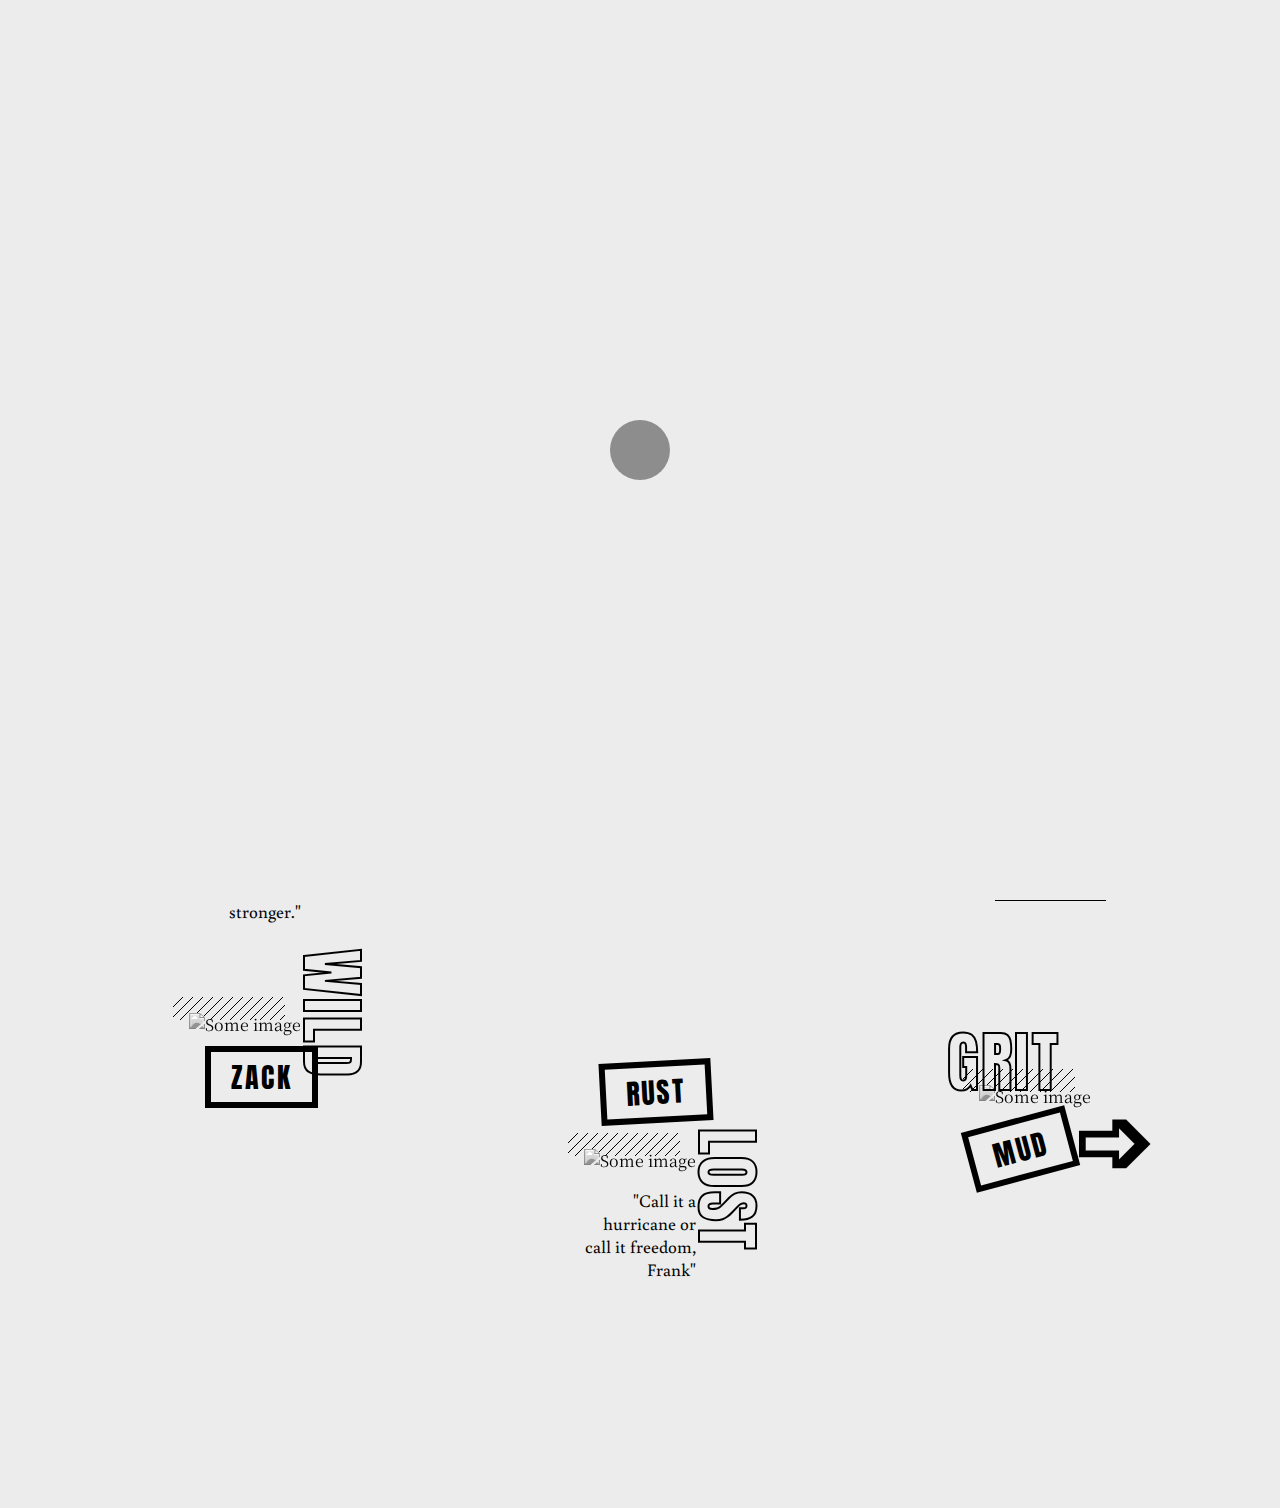
==== gallery/index.html @ ef03dd05 "Configured CSS grids and layout" ====
<!DOCTYPE html>
<html lang="en" class="no-js">
	<head>
		<meta charset="UTF-8" />
		<meta name="viewport" content="width=device-width, initial-scale=1">
		<title>黄油画廊</title>

		<link rel="dns-prefetch" href="//fonts.googleapis.com">
		<link rel="dns-prefetch" href="//cdn.jsdelivr.net">
		<!-- <link rel="stylesheet" type="text/css" href="https://cdn.jsdelivr.net/gh/45921/cdn-public@main/app/gallery/base.css" /> -->
		<link href="https://fonts.googleapis.com/css2?family=Noto+Serif+SC:wght@400;900&amp;display=swap" rel="stylesheet" media="all" onload="this.media=&quot;all&quot;">

		<link rel="stylesheet" type="text/css" href="main.dev.css" />

		<script>document.documentElement.className="js";var supportsCssVars=function(){var e,t=document.createElement("style");return t.innerHTML="root: { --tmp-var: bold; }",document.head.appendChild(t),e=!!(window.CSS&&window.CSS.supports&&window.CSS.supports("font-weight","var(--tmp-var)")),t.parentNode.removeChild(t),e};supportsCssVars()||alert("Please view this demo in a modern browser that supports CSS Variables.");</script>
	</head>

	<body class="loading">
		<main>
			
			<div class="content">
				<div class="grid">
					<a class="grid__item grid__item--noclick" href="#">
						<div class="box">
							<!-- <img class="box__img" src="https://7.dusays.com/2021/02/09/c0cc3a19bea97.png" alt="Kuro"/> -->
							<h4 class="box__text"><span class="box__text-inner box__text-inner--reverse" onclick="window.open('https://shiraha.cn/')" >Gallery</span></h4>
							<p class="box__content box__content--main">Shiraha Nanami, a galgame lover.</p>
							<h3 class="box__title box__title--straight box__title--bottom"><span class="box__title-inner" data-hover="ABOUT">ABOUT</span></h3>
						</div>
					</a>
					<a class="grid__item" href="#preview-1">
						<div class="box">
							<div class="box__shadow"></div>
							<img class="box__img" src="https://7.dusays.com/2021/02/09/c0cc3a19bea97.png" alt="Kuro"/>
							<h3 class="box__title"><span class="box__title-inner" data-hover="KURO">KURO</span></h3>
							<h4 class="box__text"><span class="box__text-inner">Night</span></h4>
							<div class="box__deco">&#10014;</div>
							<p class="box__content">"as the Night's, Reincarnation"</p>
						</div>
					</a>
					<a class="grid__item" href="#preview-2">
						<div class="box">
							<div class="box__shadow"></div>
							<img class="box__img" src="https://7.dusays.com/2021/01/12/3b56ef6c777f2.jpg" alt="Some image"/>
							<h3 class="box__title box__title--straight box__title--bottom"><span class="box__title-inner" data-hover="Gun">Gun</span></h3>
							<h4 class="box__text box__text--bottom"><span class="box__text-inner box__text-inner--rotated1">Rain</span></h4>
							<div class="box__deco box__deco--top">&#10115;</div>
						</div>
					</a>
					<a class="grid__item" href="#preview-3">
						<div class="box">
							<div class="box__shadow"></div>
							<img class="box__img" src="https://7.dusays.com/2021/01/12/092cef8cf9779.jpg" alt="Some image"/>
							<h3 class="box__title"><span class="box__title-inner" data-hover="West">West</span></h3>
							<h4 class="box__text box__text--topcloser"><span class="box__text-inner">Green</span></h4>
							<div class="box__deco">&#10032;</div>
						</div>
					</a>
					<a class="grid__item" href="#preview-4">
						<div class="box">
							<div class="box__shadow"></div>
							<img class="box__img" src="https://7.dusays.com/2021/01/12/4070ab6b46b37.jpg" alt="Some image"/>
							<h3 class="box__title"><span class="box__title-inner" data-hover="Catch">Catch</span></h3>
							<h4 class="box__text box__text--bottom box__text--right"><span class="box__text-inner box__text-inner--rotated3">Fire</span></h4>
						</div>
					</a>
					<a class="grid__item" href="#preview-5">
						<div class="box">
							<div class="box__shadow"></div>
							<img class="box__img" src="https://7.dusays.com/2021/02/09/c6c16ad74afa8.png" alt="Some image"/>
							<h3 class="box__title"><span class="box__title-inner" data-hover="Lim">Lim</span></h3>
							<h4 class="box__text box__text--bottomcloser"><span class="box__text-inner">Breed</span></h4>
						</div>
					</a>
					<a class="grid__item" href="#preview-6">
						<div class="box">
							<div class="box__shadow"></div>
							<img class="box__img" src="https://cdn.jsdelivr.net/gh/w4j1e/blog@master/img/v2-6ebd0807a65d199f2d7e5b31b674616e_r.jpg" alt="Some image"/>
							<h3 class="box__title"><span class="box__title-inner" data-hover="Hard">Hard</span></h3>
							<h4 class="box__text"><span class="box__text-inner">Fast</span></h4>
							<p class="box__content">"Love stronger, stranger! Love stronger."</p>
						</div>
					</a>
					<a class="grid__item" href="#preview-7">
						<div class="box">
							<div class="box__shadow"></div>
							<img class="box__img" src="https://7.dusays.com/2021/01/12/e4185250bb1c1.jpg" alt="Some image"/>
							<h3 class="box__title box__title--straight box__title--bottom"><span class="box__title-inner" data-hover="Red">Red</span></h3>
							<h4 class="box__text box__title--bottom"><span class="box__text-inner box__text-inner--rotated1">Life</span></h4>
						</div>
					</a>
					<a class="grid__item" href="#preview-8">
						<div class="box">
							<div class="box__shadow"></div>
							<img class="box__img" src="https://7.dusays.com/2021/01/12/8ae7af9ad9aff.jpg" alt="Some image"/>
							<h3 class="box__title"><span class="box__title-inner" data-hover="Jack">Jack</span></h3>
							<h4 class="box__text box__text--bottom"><span class="box__text-inner">Bust</span></h4>
							<div class="box__deco">&#10108;</div>
						</div>
					</a>
					<a class="grid__item" href="#preview-9">
						<div class="box">
							<div class="box__shadow"></div>
							<img class="box__img" src="https://7.dusays.com/2021/01/12/4c5ad0e072b6d.jpg" alt="Some image"/>
							<h3 class="box__title"><span class="box__title-inner" data-hover="Wild">Wild</span></h3>
							<h4 class="box__text box__text--bottom"><span class="box__text-inner">Zack</span></h4>
						</div>
					</a>
					<a class="grid__item" href="#preview-10">
						<div class="box">
							<div class="box__shadow"></div>
							<img class="box__img" src="https://cdn.jsdelivr.net/gh/w4j1e/blog@master//img/10.jpg" alt="Some image"/>
							<h3 class="box__title box__title--bottom"><span class="box__title-inner" data-hover="Lost">Lost</span></h3>
							<h4 class="box__text"><span class="box__text-inner box__text-inner--rotated2">Rust</span></h4>
							<p class="box__content">"Call it a hurricane or call it freedom, Frank"</p>
						</div>
					</a>
					<a class="grid__item" href="#preview-11">
						<div class="box">
							<div class="box__shadow"></div>
							<img class="box__img" src="https://7.dusays.com/2021/01/12/fea57da542114.jpg" alt="Some image"/>
							<h3 class="box__title box__title--straight box__title--left"><span class="box__title-inner" data-hover="Grit">Grit</span></h3>
							<h4 class="box__text box__text--bottom box__text--right"><span class="box__text-inner box__text-inner--rotated3">Mud</span></h4>
							<div class="box__deco box__deco--top">&#10153;</div>
						</div>
					</a>
				</div>
			</div>

			<div class="overlay">
				<div class="overlay__reveal"></div>
				<div class="overlay__item" id="preview-1">
					<div class="box">
						<div class="box__shadow"></div>
						<img class="box__img box__img--original" src="https://7.dusays.com/2021/02/09/c0cc3a19bea97.png" alt="Kuro"/>
						<h3 class="box__title"><span class="box__title-inner">KURO</span></h3>
						<h4 class="box__text"><span class="box__text-inner">Night</span></h4>
						<div class="box__deco">&#10014;</div>
					</div>
					<p class="overlay__content">It's time the tale were told of how you took a child and you made him old.</p>
				</div>
				<div class="overlay__item" id="preview-2">
					<div class="box">
						<div class="box__shadow"></div>
						<img class="box__img box__img--original" src="https://7.dusays.com/2021/01/12/3b56ef6c777f2.jpg" alt="Some image"/>
						<h3 class="box__title box__title--straight box__title--bottom"><span class="box__title-inner">Gun</span></h3>
						<h4 class="box__text box__text--bottom"><span class="box__text-inner box__text-inner--rotated1">Rain</span></h4>
						<div class="box__deco box__deco--top">&#10115;</div>
					</div>
					<p class="overlay__content">It's time the tale were told of how you took a child and you made him old.</p>
				</div>
				<div class="overlay__item" id="preview-3">
					<div class="box">
						<div class="box__shadow"></div>
						<img class="box__img box__img--original" src="https://7.dusays.com/2021/01/12/092cef8cf9779.jpg" alt="Some image"/>
						<h3 class="box__title"><span class="box__title-inner">West</span></h3>
						<h4 class="box__text box__text--topcloser"><span class="box__text-inner">Green</span></h4>
						<div class="box__deco">&#10032;</div>
					</div>
					<p class="overlay__content">It's time the tale were told of how you took a child and you made him old.</p>
				</div>
				<div class="overlay__item" id="preview-4">
					<div class="box">
						<div class="box__shadow"></div>
						<img class="box__img box__img--original" src="https://7.dusays.com/2021/01/12/4070ab6b46b37.jpg" alt="Some image"/>
						<h3 class="box__title"><span class="box__title-inner">Catch</span></h3>
						<h4 class="box__text box__text--bottom box__text--right"><span class="box__text-inner box__text-inner--rotated3">Fire</span></h4>
					</div>
					<p class="overlay__content">It's time the tale were told of how you took a child and you made him old.</p>
				</div>
				<div class="overlay__item" id="preview-5">
					<div class="box">
						<div class="box__shadow"></div>
						<img class="box__img box__img--original" src="https://7.dusays.com/2021/02/09/c6c16ad74afa8.png" alt="Some image"/>
						<h3 class="box__title"><span class="box__title-inner">Lim</span></h3>
						<h4 class="box__text box__text--bottomcloser"><span class="box__text-inner">Breed</span></h4>
					</div>
					<p class="overlay__content">It's time the tale were told of how you took a child and you made him old.</p>
				</div>
				<div class="overlay__item" id="preview-6">
					<div class="box">
						<div class="box__shadow"></div>
						<img class="box__img box__img--original" src="https://cdn.jsdelivr.net/gh/w4j1e/blog@master/img/v2-6ebd0807a65d199f2d7e5b31b674616e_r.jpg" alt="Some image"/>
						<h3 class="box__title"><span class="box__title-inner">Hard</span></h3>
						<h4 class="box__text"><span class="box__text-inner">Fast</span></h4>
					</div>
					<p class="overlay__content">It's time the tale were told of how you took a child and you made him old.</p>
				</div>
				<div class="overlay__item" id="preview-7">
					<div class="box">
						<div class="box__shadow"></div>
						<img class="box__img box__img--original" src="https://7.dusays.com/2021/01/12/e4185250bb1c1.jpg" alt="Some image"/>
						<h3 class="box__title box__title--straight box__title--bottom"><span class="box__title-inner">Red</span></h3>
						<h4 class="box__text box__title--bottom"><span class="box__text-inner box__text-inner--rotated1">Life</span></h4>
					</div>
					<p class="overlay__content">It's time the tale were told of how you took a child and you made him old.</p>
				</div>
				<div class="overlay__item" id="preview-8">
					<div class="box">
						<div class="box__shadow"></div>
						<img class="box__img box__img--original" src="https://7.dusays.com/2021/01/12/8ae7af9ad9aff.jpg" alt="Some image"/>
						<h3 class="box__title"><span class="box__title-inner">Jack</span></h3>
						<h4 class="box__text box__text--bottom"><span class="box__text-inner">Bust</span></h4>
						<div class="box__deco">&#10108;</div>
					</div>
					<p class="overlay__content">It's time the tale were told of how you took a child and you made him old.</p>
				</div>
				<div class="overlay__item" id="preview-9">
					<div class="box">
						<div class="box__shadow"></div>
						<img class="box__img box__img--original" src="https://7.dusays.com/2021/01/12/4c5ad0e072b6d.jpg" alt="Some image"/>
						<h3 class="box__title"><span class="box__title-inner">Wild</span></h3>
						<h4 class="box__text box__text--bottom"><span class="box__text-inner">Zack</span></h4>
					</div>
					<p class="overlay__content">It's time the tale were told of how you took a child and you made him old.</p>
				</div>
				<div class="overlay__item" id="preview-10">
					<div class="box">
						<div class="box__shadow"></div>
						<img class="box__img box__img--original" src="https://cdn.jsdelivr.net/gh/w4j1e/blog@master/img/10.jpg" alt="Some image"/>
						<h3 class="box__title box__title--bottom"><span class="box__title-inner">Lost</span></h3>
						<h4 class="box__text"><span class="box__text-inner box__text-inner--rotated2">Rust</span></h4>
					</div>
					<p class="overlay__content">It's time the tale were told of how you took a child and you made him old.</p>
				</div>
				<div class="overlay__item" id="preview-11">
					<div class="box">
						<div class="box__shadow"></div>
						<img class="box__img box__img--original" src="https://7.dusays.com/2021/01/12/fea57da542114.jpg" alt="Some image"/>
						<h3 class="box__title box__title--straight box__title--left"><span class="box__title-inner">Grit</span></h3>
						<h4 class="box__text box__text--bottom box__text--right"><span class="box__text-inner box__text-inner--rotated3">Mud</span></h4>
						<div class="box__deco box__deco--top">&#10153;</div>
					</div>
					<p class="overlay__content">It's time the tale were told of how you took a child and you made him old.</p>
				</div>
				<button class="overlay__close"><svg class="icon icon--cross"><use xlink:href="#icon-cross"></use></svg></button>
			</div>
		</main>
		<script src="https://cdn.jsdelivr.net/gh/45921/cdn-public@main/app/gallery/imagesloaded.pkgd.min.js"></script>
		<script src="https://cdn.jsdelivr.net/gh/45921/cdn-public@main/app/gallery/TweenMax.min.js"></script>
		<script src="https://cdn.jsdelivr.net/gh/45921/cdn-public@main/app/gallery/demo.js"></script>
			
	</body>
</html>
---- gallery/main.dev.css ----
@import url('https://fonts.googleapis.com/css?family=Anton|Buenard:400,700');
article,aside,details,figcaption,figure,footer,header,hgroup,main,nav,section,summary{display:block;}audio,canvas,video{display:inline-block;}audio:not([controls]){display:none;height:0;}[hidden]{display:none;}html{font-family:sans-serif;-ms-text-size-adjust:100%;-webkit-text-size-adjust:100%;}body{margin:0;}a:focus{outline:thin dotted;}a:active,a:hover{outline:0;}h1{font-size:2em;margin:0.67em 0;}abbr[title]{border-bottom:1px dotted;}b,strong{font-weight:bold;}dfn{font-style:italic;}hr{-moz-box-sizing:content-box;box-sizing:content-box;height:0;}mark{background:#ff0;color:#000;}code,kbd,pre,samp{font-family:monospace,serif;font-size:1em;}pre{white-space:pre-wrap;}q{quotes:"\201C" "\201D" "\2018" "\2019";}small{font-size:80%;}sub,sup{font-size:75%;line-height:0;position:relative;vertical-align:baseline;}sup{top:-0.5em;}sub{bottom:-0.25em;}img{border:0;}svg:not(:root){overflow:hidden;}figure{margin:0;}fieldset{border:1px solid #c0c0c0;margin:0 2px;padding:0.35em 0.625em 0.75em;}legend{border:0;padding:0;}button,input,select,textarea{font-family:inherit;font-size:100%;margin:0;}button,input{line-height:normal;}button,select{text-transform:none;}button,html input[type="button"],input[type="reset"],input[type="submit"]{-webkit-appearance:button;cursor:pointer;}button[disabled],html input[disabled]{cursor:default;}input[type="checkbox"],input[type="radio"]{box-sizing:border-box;padding:0;}input[type="search"]{-webkit-appearance:textfield;-moz-box-sizing:content-box;-webkit-box-sizing:content-box;box-sizing:content-box;}input[type="search"]::-webkit-search-cancel-button,input[type="search"]::-webkit-search-decoration{-webkit-appearance:none;}button::-moz-focus-inner,input::-moz-focus-inner{border:0;padding:0;}textarea{overflow:auto;vertical-align:top;}table{border-collapse:collapse;border-spacing:0;}
*,
*::after,
*::before {
	box-sizing: border-box;
}

body {
	--color-text: #000;
	--color-bg: #ececec;
	--color-link: #000;
	--color-link-hover: #000;
	--color-info: #000;
	font-family: 'Noto Serif SC', "Microsoft Yahei UI", 'Buenard', serif;
	min-height: 100vh;
	color: #57585c;
	color: var(--color-text);
	background-color: #fff;
	background-color: var(--color-bg);
	-webkit-font-smoothing: antialiased;
	-moz-osx-font-smoothing: grayscale;
}

.preview-open {
	overflow: hidden;
}

/* Page Loader */
.js .loading::before {
	content: '';
	position: fixed;
	z-index: 100000;
	top: 0;
	left: 0;
	width: 100%;
	height: 100%;
	background: var(--color-bg);
}

.js .loading::after {
	content: '';
	position: fixed;
	z-index: 100000;
	top: 50%;
	left: 50%;
	width: 60px;
	height: 60px;
	margin: -30px 0 0 -30px;
	pointer-events: none;
	border-radius: 50%;
	opacity: 0.4;
	background: var(--color-link);
	animation: loaderAnim 0.7s linear infinite alternate forwards;
}

@keyframes loaderAnim {
	to {
		opacity: 1;
		transform: scale3d(0.5,0.5,1);
	}
}

a {
	text-decoration: none;
	color: var(--color-link);
	outline: none;
}

a:hover,
a:focus {
	color: var(--color-link-hover);
	outline: none;
}

.hidden {
	position: absolute;
	overflow: hidden;
	width: 0;
	height: 0;
	pointer-events: none;
}

/* Icons */
.icon {
	display: block;
	width: 1.5em;
	height: 1.5em;
	margin: 0 auto;
	fill: currentColor;
}

main {
	position: relative;
}

.content {
	position: relative;
}

/* Header */
.codrops-header {
	position: relative;
	z-index: 100;
	display: flex;
	flex-direction: row;
	align-items: flex-start;
	align-items: center;
	padding: 2rem;
}

.codrops-header__title {
	font-size: 1em;
	font-weight: bold;
	margin: 0;
	padding: 0;
}

.info {
	margin: 0 0 0 1.25em;
	color: var(--color-info);
}

.github {
	display: block;
	margin: 0 0 0 auto;
}

/* Top Navigation Style */
.codrops-links {
	position: relative;
	display: flex;
	justify-content: center;
	margin: 0 1em 0 0;
	text-align: center;
	white-space: nowrap;
}

.codrops-icon {
	display: inline-block;
	margin: 0.15em;
	padding: 0.25em;
}

.grid {
	width: 100%;
	max-width: 1600px;
	margin: 0 auto;
	padding-bottom: 10rem;
}

.grid__item {
	display: flex;
	justify-content: center;
	margin: 0 0 10rem 0;
	cursor: pointer;
}

.box {
	position: relative;
	margin: 2rem;
}

.box__title {
	margin: 0;
	line-height: 1;
	position: absolute;
	z-index: 100;
}

.box__title-inner {
	display: block;
	position: relative;
	font-weight: normal;
	text-transform: uppercase;
	font-size: 4.15rem;
	letter-spacing: 0.15rem;
	line-height: 1.25;
	font-family: 'Anton', sans-serif;
}

.box__title-inner[data-hover] {
	-webkit-text-stroke: 2px #000;
	text-stroke: 2px #000;
	-webkit-text-fill-color: transparent;
	text-fill-color: transparent;
	color: transparent;
}

.box__title-inner::before {
	content: attr(data-hover);
	position: absolute;
	top: 0;
	left: 0;
	height: 0;
	overflow: hidden;
	white-space: nowrap;
	-webkit-text-stroke: 0;
	text-stroke: 0;
	-webkit-text-fill-color: #000;
	text-fill-color: #000;
	color: #000;
	transition: all 0.3s;
}

.grid__item:hover .box__title-inner::before {
	height: 100%;
	width: 100%;
}

.box__text {
	margin: 0;
	position: absolute;
	top: -6rem;
	font-weight: normal;
	text-transform: uppercase;
	letter-spacing: 0.15rem;
	font-size: 1.75rem;
	margin: 0.5rem 1rem;
	font-family: 'Anton', sans-serif;
}

.box__text-inner {
	position: relative;
	display: block;
	border: 6px solid var(--color-text);
	padding: 0.25rem 1.25rem;
}

.box__text-inner--reverse {
	background: var(--color-text);
	color: var(--color-bg);
}

.box__img {
	display: block;
	flex: none;
	margin: 0 auto;
	max-width: 100%;
	filter: grayscale(1);
	transition: filter 0.3s;
	pointer-events: none;
}

.grid__item:hover .box__img:not(.box__img--original) {
	filter: grayscale(0);
}

.box__shadow {
	position: absolute;
	width: 100%;
	height: 100%;
	top: -1rem;
	left: -1rem;
	background: url([data-uri]);
}

.box__deco {
	font-size: 6rem;
	line-height: 1;
	font-weight: bold;
	position: absolute;
	bottom: -4rem;
	right: -4rem;
	display: none;
}

.box__content {
	position: absolute;
	font-family: 'Buenard', serif;
	max-width: 240px;
	font-size: 1.1rem;
	text-align: right;
	display: none;
}

.box__content--main {
    position: relative;
    font-size: 1.4rem;
    max-width: 100%;
    display: block;
}

.box__content strong {
	white-space: nowrap;
}

.overlay {
	pointer-events: none;
	width: 100%;
	height: 100vh;
	position: fixed;
	top: 0;
	left: 0;
	z-index: 1000;
	overflow: hidden;
}

.overlay--open {
	pointer-events: auto;
}

.overlay__reveal {
	width: 100%;
	height: 100%;
	top: 0;
	left: 0;
	background: #000;
	position: absolute;
	z-index: 100;
	transform: translate3d(100%,0,0);
}

.overlay__item {
	width: 100%;
	height: 100vh;
	position: absolute;
	top: 0;
	left: 0;
	background: #ececec;
	opacity: 0;
	display: flex;
	flex-direction: column;
    align-items: center;
    padding: 5rem 5vw;
    justify-content: center;
}

.overlay__item .box {
	max-width: 600px;
	max-height: 100%;
	margin: 0;
}

.overlay__item .box__title {
	bottom: 0;
}

.box__img--original {
	max-height: calc(100vh - 10rem);
	filter: none;
}

.overlay__close {
	position: absolute;
	top: 0;
	right: 0;
	background: none;
	border: 0;
	margin: 1rem;
	padding: 1rem;
	opacity: 0;
}

.overlay__close:focus {
	outline: none;
}

.overlay__content {
	font-size: 1rem;
	line-height: 1.5;
	max-width: 25rem;
	margin: 1rem 0 0 10vw;
}

@media screen and (min-width: 55em) {
	.grid {
		display: grid;
		align-items: center;
		padding: 3rem 3rem 15rem 3rem;
		grid-row-gap: 2.5rem;
		grid-template-columns: repeat(2, 50%);
	}
	.grid__item {
		margin: 0;
	}
    .grid__item:nth-child(3n-1) {
		margin-top: 5rem;
	}
	.grid__item:nth-child(3n) {
		margin-top: -1rem;
	}
	.box {
		margin: 4rem;
	}
    .box__content {
        display: block;
    }
	.box__title {
		top: -4rem;
		right: -4.5rem;
		-webkit-writing-mode: vertical-rl;
		writing-mode: vertical-rl;
	}
	.box__title--straight {
		-webkit-writing-mode: horizontal-tb;
		writing-mode: horizontal-tb;
	}
	.box__title--straight .box__title-inner::before {
		width: 0;
		height: auto;
	}
	.box__title--bottom {
		bottom: -5rem;
		top: auto;
	}
	.box__title--left {
		left: -2rem;
		right: auto;
	}
	.box__text--topcloser {
		top: -5rem;
	}
	.box__text--bottom {
		bottom: -5rem;
		top: auto;
	}
	.box__text--bottomcloser {
		bottom: -5rem;
		top: auto;
	}
	.box__text--right {
		right: 0;
		left: auto;
	}
	.box__text-inner--rotated1 {
		transform: rotate(4deg);
	}
	.box__text-inner--rotated2 {
		transform: rotate(-3deg);
	}
	.box__text-inner--rotated3 {
		transform: rotate(-15deg);
	}
	.box__deco {
		display: block;
	}
	.box__deco--left {
		right: auto;
		left: -3rem;
	}
	.box__deco--top {
		top: 0;
		bottom: auto;
	}
	.overlay__item {
		flex-direction: row;
	}
	.overlay__content {
		font-size: 2.25rem;
		margin-top: 0;
	}
	.overlay__item .box__title--bottom {
		bottom: 0;
	}
}

@media screen and (min-width: 80em) {
	.grid {
		grid-template-columns: repeat(3, calc(100% / 3));
	}
	.grid__item:nth-child(4n-2) {
		margin-top: -6rem;
		margin-bottom: 6rem;
	}
	.grid__item:nth-child(4n) {
		margin-top: -3rem;
	}
	.box {
		margin: 6rem 4.5rem;
	}
}

@media screen and (max-width: 55em) {
	.content {
		flex-direction: column;
		height: auto;
		min-height: 0;
        padding-top: 10em;
	}
	.content--fixed {
		position: relative;
		z-index: 1000;
		display: block;
		padding: 0.85em;
	}
	.codrops-header {
		flex-direction: column;
		align-items: center;
		padding-bottom: 5rem;
	}
	.codrops-header__title {
		font-weight: bold;
		padding-bottom: 0.25em;
		text-align: center;
	}
	.info {
		margin: 0;
	}
	.github {
		display: block;
		margin: 1em auto;
	}
	.codrops-links {
		margin: 0;
	}
}
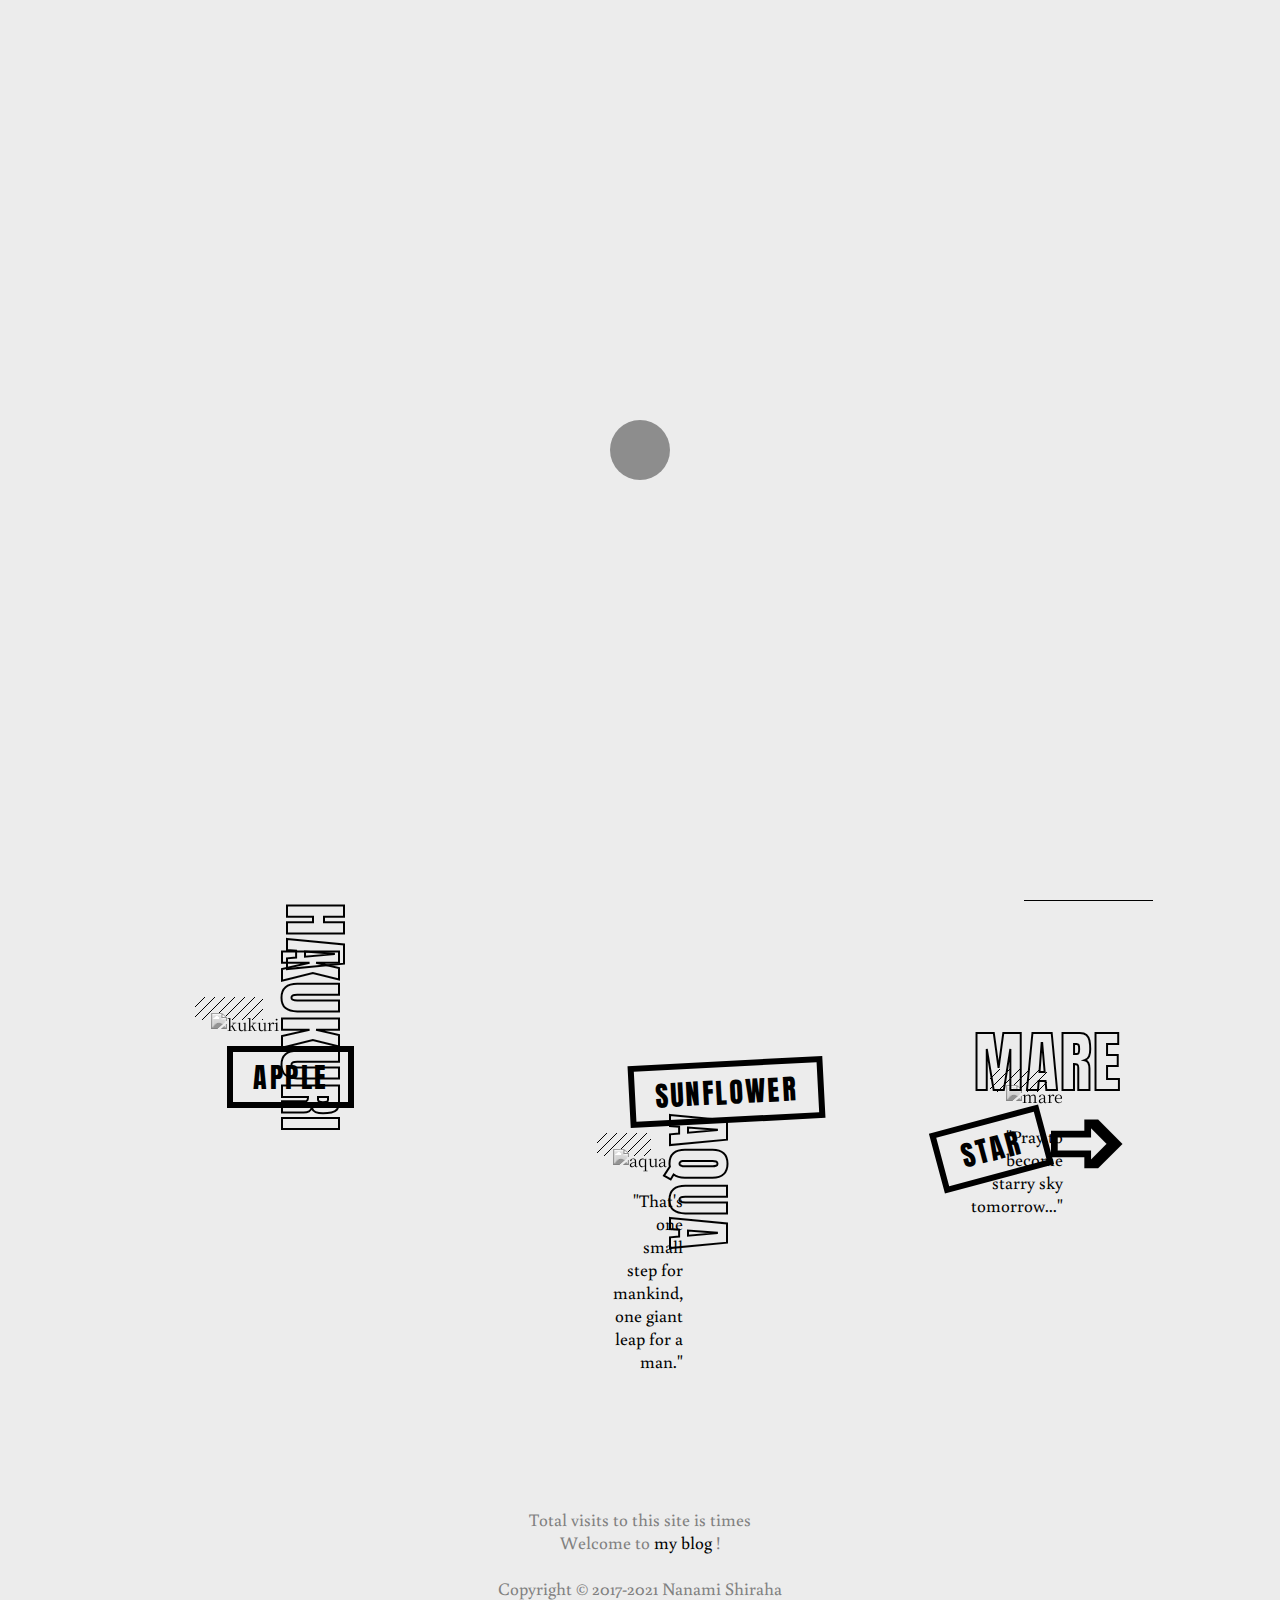
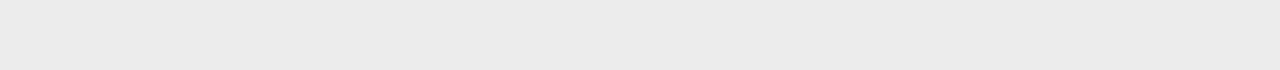
==== commit bc2cd5fa: "Complete first version of gallery" ====
--- a/gallery/index.html
+++ b/gallery/index.html
@@ -7,23 +7,38 @@
 
 		<link rel="dns-prefetch" href="//fonts.googleapis.com">
 		<link rel="dns-prefetch" href="//cdn.jsdelivr.net">
-		<!-- <link rel="stylesheet" type="text/css" href="https://cdn.jsdelivr.net/gh/45921/cdn-public@main/app/gallery/base.css" /> -->
 		<link href="https://fonts.googleapis.com/css2?family=Noto+Serif+SC:wght@400;900&amp;display=swap" rel="stylesheet" media="all" onload="this.media=&quot;all&quot;">
 
 		<link rel="stylesheet" type="text/css" href="main.dev.css" />
+		<!-- <link rel="stylesheet" type="text/css" href="https://cdn.jsdelivr.net/gh/45921/cdn-public@main/app/gallery/base.min.css" /> -->
 
 		<script>document.documentElement.className="js";var supportsCssVars=function(){var e,t=document.createElement("style");return t.innerHTML="root: { --tmp-var: bold; }",document.head.appendChild(t),e=!!(window.CSS&&window.CSS.supports&&window.CSS.supports("font-weight","var(--tmp-var)")),t.parentNode.removeChild(t),e};supportsCssVars()||alert("Please view this demo in a modern browser that supports CSS Variables.");</script>
 	</head>
 
 	<body class="loading">
+
+		<svg class="hidden">
+			<symbol id="icon-arrow" viewBox="0 0 24 24">
+				<title>arrow</title>
+				<polygon points="6.3,12.8 20.9,12.8 20.9,11.2 6.3,11.2 10.2,7.2 9,6 3.1,12 9,18 10.2,16.8 "/>
+			</symbol>
+			<symbol id="icon-drop" viewBox="0 0 24 24">
+				<title>drop</title>
+				<path d="M12,21c-3.6,0-6.6-3-6.6-6.6C5.4,11,10.8,4,11.4,3.2C11.6,3.1,11.8,3,12,3s0.4,0.1,0.6,0.3c0.6,0.8,6.1,7.8,6.1,11.2C18.6,18.1,15.6,21,12,21zM12,4.8c-1.8,2.4-5.2,7.4-5.2,9.6c0,2.9,2.3,5.2,5.2,5.2s5.2-2.3,5.2-5.2C17.2,12.2,13.8,7.3,12,4.8z"/><path d="M12,18.2c-0.4,0-0.7-0.3-0.7-0.7s0.3-0.7,0.7-0.7c1.3,0,2.4-1.1,2.4-2.4c0-0.4,0.3-0.7,0.7-0.7c0.4,0,0.7,0.3,0.7,0.7C15.8,16.5,14.1,18.2,12,18.2z"/>
+			</symbol>
+			<symbol id="icon-cross" viewBox="0 0 24 23">
+				<title>cross</title>
+				<path d="M23.865 3.677c.197-.383.164-.818-.008-1.18.048-.41-.06-.827-.448-1.147L22.323.457c-.636-.524-1.632-.689-2.25 0a155.348 155.348 0 0 1-8.797 9.001C9.011 7.342 6.72 5.255 4.443 3.165c-.8-.734-1.956-.503-2.458.37C1.253 3.9.659 4.374.168 5.182c-.233.386-.215.872 0 1.258 1.47 2.635 4.31 4.951 6.646 7.083-.313.28-.623.562-.942.836-3.146 2.702-5.268 4.416-1.331 7.187.053.037.107.029.161.05.076.036.148.06.232.074.026 0 .05.005.075.003.082.007.16.027.243.011 2.117-.415 4.085-2.074 5.872-3.9 1.74 1.715 3.592 3.353 5.63 4.325.485.232 1.063.097 1.436-.227.626.047 1.197-.342 1.484-.901.042-.026.07-.041.116-.07.91-.569.993-1.701.32-2.482-1.522-1.762-3.138-3.438-4.787-5.084 2.968-2.9 6.674-6.027 8.542-9.667z"/>
+			</symbol>
+		</svg>
+
 		<main>
 			
 			<div class="content">
 				<div class="grid">
 					<a class="grid__item grid__item--noclick" href="#">
 						<div class="box">
-							<!-- <img class="box__img" src="https://7.dusays.com/2021/02/09/c0cc3a19bea97.png" alt="Kuro"/> -->
-							<h4 class="box__text"><span class="box__text-inner box__text-inner--reverse" onclick="window.open('https://shiraha.cn/')" >Gallery</span></h4>
+							<h4 class="box__text"><span class="box__text-inner box__text-inner--rotated2 box__text-inner--reverse" onclick="window.open('https://shiraha.cn/')" >Gallery</span></h4>
 							<p class="box__content box__content--main">Shiraha Nanami, a galgame lover.</p>
 							<h3 class="box__title box__title--straight box__title--bottom"><span class="box__title-inner" data-hover="ABOUT">ABOUT</span></h3>
 						</div>
@@ -31,7 +46,7 @@
 					<a class="grid__item" href="#preview-1">
 						<div class="box">
 							<div class="box__shadow"></div>
-							<img class="box__img" src="https://7.dusays.com/2021/02/09/c0cc3a19bea97.png" alt="Kuro"/>
+							<img class="box__img" src="https://7.dusays.com/2021/02/10/98cafc83d73be.png" alt="Kuro"/>
 							<h3 class="box__title"><span class="box__title-inner" data-hover="KURO">KURO</span></h3>
 							<h4 class="box__text"><span class="box__text-inner">Night</span></h4>
 							<div class="box__deco">&#10014;</div>
@@ -41,87 +56,95 @@
 					<a class="grid__item" href="#preview-2">
 						<div class="box">
 							<div class="box__shadow"></div>
-							<img class="box__img" src="https://7.dusays.com/2021/01/12/3b56ef6c777f2.jpg" alt="Some image"/>
-							<h3 class="box__title box__title--straight box__title--bottom"><span class="box__title-inner" data-hover="Gun">Gun</span></h3>
-							<h4 class="box__text box__text--bottom"><span class="box__text-inner box__text-inner--rotated1">Rain</span></h4>
+							<img class="box__img" src="https://i.loli.net/2021/02/10/puwq6xlIBO4PNEd.png" alt="yayaya"/>
+							<h3 class="box__title box__title--straight box__title--bottom"><span class="box__title-inner" data-hover="ANZU">ANZU</span></h3>
+							<h4 class="box__text box__text--bottom"><span class="box__text-inner box__text-inner--rotated1">Clover</span></h4>
 							<div class="box__deco box__deco--top">&#10115;</div>
+							<p class="box__content box__content--top--high">"Looking for a clover day's"</p>
 						</div>
 					</a>
 					<a class="grid__item" href="#preview-3">
 						<div class="box">
 							<div class="box__shadow"></div>
-							<img class="box__img" src="https://7.dusays.com/2021/01/12/092cef8cf9779.jpg" alt="Some image"/>
-							<h3 class="box__title"><span class="box__title-inner" data-hover="West">West</span></h3>
-							<h4 class="box__text box__text--topcloser"><span class="box__text-inner">Green</span></h4>
+							<img class="box__img" src="https://7.dusays.com/2021/02/10/288afe01b8163.png" alt="yuuki"/>
+							<h3 class="box__title"><span class="box__title-inner" data-hover="YUUKI">YUUKI</span></h3>
+							<h4 class="box__text box__text--topcloser"><span class="box__text-inner">White</span></h4>
 							<div class="box__deco">&#10032;</div>
+							<p class="box__content">"I believe we can see someday again white eternity..."</p>
 						</div>
 					</a>
 					<a class="grid__item" href="#preview-4">
 						<div class="box">
 							<div class="box__shadow"></div>
-							<img class="box__img" src="https://7.dusays.com/2021/01/12/4070ab6b46b37.jpg" alt="Some image"/>
-							<h3 class="box__title"><span class="box__title-inner" data-hover="Catch">Catch</span></h3>
-							<h4 class="box__text box__text--bottom box__text--right"><span class="box__text-inner box__text-inner--rotated3">Fire</span></h4>
+							<img class="box__img" src="https://7.dusays.com/2021/02/10/5c4fdc730c7e9.png" alt="sena"/>
+							<h3 class="box__title"><span class="box__title-inner" data-hover="SENA">SENA</span></h3>
+							<h4 class="box__text box__text--bottom box__text--right"><span class="box__text-inner box__text-inner--rotated3">Letter</span></h4>
+							<p class="box__content box__content--top">"Our first promise and your words I wanted to express that day"</p>
 						</div>
 					</a>
 					<a class="grid__item" href="#preview-5">
 						<div class="box">
 							<div class="box__shadow"></div>
-							<img class="box__img" src="https://7.dusays.com/2021/02/09/c6c16ad74afa8.png" alt="Some image"/>
-							<h3 class="box__title"><span class="box__title-inner" data-hover="Lim">Lim</span></h3>
-							<h4 class="box__text box__text--bottomcloser"><span class="box__text-inner">Breed</span></h4>
+							<img class="box__img" src="https://7.dusays.com/2021/02/10/8bcbf0358e3e8.png" alt="romi"/>
+							<h3 class="box__title"><span class="box__title-inner" data-hover="ROMI">ROMI</span></h3>
+							<h4 class="box__text box__text--bottomcloser"><span class="box__text-inner">Emotion</span></h4>
+							<p class="box__content box__content--top">"The only source of knowledge is experience."</p>
 						</div>
 					</a>
 					<a class="grid__item" href="#preview-6">
 						<div class="box">
 							<div class="box__shadow"></div>
-							<img class="box__img" src="https://cdn.jsdelivr.net/gh/w4j1e/blog@master/img/v2-6ebd0807a65d199f2d7e5b31b674616e_r.jpg" alt="Some image"/>
-							<h3 class="box__title"><span class="box__title-inner" data-hover="Hard">Hard</span></h3>
-							<h4 class="box__text"><span class="box__text-inner">Fast</span></h4>
-							<p class="box__content">"Love stronger, stranger! Love stronger."</p>
+							<img class="box__img" src="https://7.dusays.com/2021/02/10/1549657d4e7bb.png" alt="shiroha"/>
+							<h3 class="box__title"><span class="box__title-inner" data-hover="SHIROHA">SHIROHA</span></h3>
+							<h4 class="box__text"><span class="box__text-inner box__text-inner--rotated1">Butterfly</span></h4>
+							<p class="box__content">"Refection Blue"</p>
 						</div>
 					</a>
 					<a class="grid__item" href="#preview-7">
 						<div class="box">
 							<div class="box__shadow"></div>
-							<img class="box__img" src="https://7.dusays.com/2021/01/12/e4185250bb1c1.jpg" alt="Some image"/>
-							<h3 class="box__title box__title--straight box__title--bottom"><span class="box__title-inner" data-hover="Red">Red</span></h3>
-							<h4 class="box__text box__title--bottom"><span class="box__text-inner box__text-inner--rotated1">Life</span></h4>
+							<img class="box__img" src="https://7.dusays.com/2021/02/10/ed7e1d7fb63ea.png" alt="sakura"/>
+							<h3 class="box__title box__title--straight box__title--bottom"><span class="box__title-inner" data-hover="SAKURA">SAKURA</span></h3>
+							<h4 class="box__text box__title--bottom"><span class="box__text-inner box__text-inner--rotated1">Cherry</span></h4>
+							<p class="box__content box__content--top">"O wende, wende Deinen Lauf Im Thale blüht der Frühling auf!"</p>
 						</div>
 					</a>
 					<a class="grid__item" href="#preview-8">
 						<div class="box">
 							<div class="box__shadow"></div>
-							<img class="box__img" src="https://7.dusays.com/2021/01/12/8ae7af9ad9aff.jpg" alt="Some image"/>
-							<h3 class="box__title"><span class="box__title-inner" data-hover="Jack">Jack</span></h3>
-							<h4 class="box__text box__text--bottom"><span class="box__text-inner">Bust</span></h4>
+							<img class="box__img" src="https://7.dusays.com/2021/02/10/5c5e2f08704dc.png" alt="hiiro"/>
+							<h3 class="box__title"><span class="box__title-inner" data-hover="HIIRO">HIIRO</span></h3>
+							<h4 class="box__text box__text--bottom"><span class="box__text-inner">Color</span></h4>
+							<p class="box__content box__content--top">"Our times made of dreams and colors"</p>
 							<div class="box__deco">&#10108;</div>
 						</div>
 					</a>
 					<a class="grid__item" href="#preview-9">
 						<div class="box">
 							<div class="box__shadow"></div>
-							<img class="box__img" src="https://7.dusays.com/2021/01/12/4c5ad0e072b6d.jpg" alt="Some image"/>
-							<h3 class="box__title"><span class="box__title-inner" data-hover="Wild">Wild</span></h3>
-							<h4 class="box__text box__text--bottom"><span class="box__text-inner">Zack</span></h4>
+							<img class="box__img" src="https://i.loli.net/2021/02/10/bYwuLmsrFc3ik5H.png" alt="kukuri"/>
+							<h3 class="box__title"><span class="box__title-inner" data-hover="KUKURI">KUKURI</span></h3>
+							<h4 class="box__text box__text--bottom"><span class="box__text-inner">Apple</span></h4>
+							<p class="box__content box__content--top">"The end of the story promises happy ending"</p>
 						</div>
 					</a>
 					<a class="grid__item" href="#preview-10">
 						<div class="box">
 							<div class="box__shadow"></div>
-							<img class="box__img" src="https://cdn.jsdelivr.net/gh/w4j1e/blog@master//img/10.jpg" alt="Some image"/>
-							<h3 class="box__title box__title--bottom"><span class="box__title-inner" data-hover="Lost">Lost</span></h3>
-							<h4 class="box__text"><span class="box__text-inner box__text-inner--rotated2">Rust</span></h4>
-							<p class="box__content">"Call it a hurricane or call it freedom, Frank"</p>
+							<img class="box__img" src="https://7.dusays.com/2021/02/10/610f3c8d1c630.png" alt="aqua"/>
+							<h3 class="box__title box__title--bottom"><span class="box__title-inner" data-hover="AQUA">AQUA</span></h3>
+							<h4 class="box__text"><span class="box__text-inner box__text-inner--rotated2">Sunflower</span></h4>
+							<p class="box__content">"That's one small step for mankind, one giant leap for a man."</p>
 						</div>
 					</a>
 					<a class="grid__item" href="#preview-11">
 						<div class="box">
 							<div class="box__shadow"></div>
-							<img class="box__img" src="https://7.dusays.com/2021/01/12/fea57da542114.jpg" alt="Some image"/>
-							<h3 class="box__title box__title--straight box__title--left"><span class="box__title-inner" data-hover="Grit">Grit</span></h3>
-							<h4 class="box__text box__text--bottom box__text--right"><span class="box__text-inner box__text-inner--rotated3">Mud</span></h4>
+							<img class="box__img" src="https://7.dusays.com/2021/02/10/717e3e43adbe0.png" alt="mare"/>
+							<h3 class="box__title box__title--straight box__title--left"><span class="box__title-inner" data-hover="MARE">MARE</span></h3>
+							<h4 class="box__text box__text--bottom box__text--right"><span class="box__text-inner box__text-inner--rotated3">STAR</span></h4>
 							<div class="box__deco box__deco--top">&#10153;</div>
+							<p class="box__content" style="left: -2em">"Pray to become starry sky tomorrow..."</p>
 						</div>
 					</a>
 				</div>
@@ -132,113 +155,132 @@
 				<div class="overlay__item" id="preview-1">
 					<div class="box">
 						<div class="box__shadow"></div>
-						<img class="box__img box__img--original" src="https://7.dusays.com/2021/02/09/c0cc3a19bea97.png" alt="Kuro"/>
+						<img class="box__img box__img--original" src="https://7.dusays.com/2021/02/10/98cafc83d73be.png" alt="Kuro"/>
 						<h3 class="box__title"><span class="box__title-inner">KURO</span></h3>
 						<h4 class="box__text"><span class="box__text-inner">Night</span></h4>
 						<div class="box__deco">&#10014;</div>
 					</div>
-					<p class="overlay__content">It's time the tale were told of how you took a child and you made him old.</p>
+					<p class="overlay__content">それは、幾千の夜を舞う，さくらと少女たちの物語——</p>
 				</div>
 				<div class="overlay__item" id="preview-2">
 					<div class="box">
 						<div class="box__shadow"></div>
-						<img class="box__img box__img--original" src="https://7.dusays.com/2021/01/12/3b56ef6c777f2.jpg" alt="Some image"/>
-						<h3 class="box__title box__title--straight box__title--bottom"><span class="box__title-inner">Gun</span></h3>
-						<h4 class="box__text box__text--bottom"><span class="box__text-inner box__text-inner--rotated1">Rain</span></h4>
+						<img class="box__img box__img--original" src="https://i.loli.net/2021/02/10/puwq6xlIBO4PNEd.png" alt="yayaya"/>
+						<h3 class="box__title box__title--straight box__title--bottom"><span class="box__title-inner">ANZU</span></h3>
+						<h4 class="box__text box__text--bottom"><span class="box__text-inner box__text-inner--rotated1">Clover</span></h4>
 						<div class="box__deco box__deco--top">&#10115;</div>
 					</div>
-					<p class="overlay__content">It's time the tale were told of how you took a child and you made him old.</p>
+					<p class="overlay__content">それは、忍ぶ想い<br/>それは、永遠の誓い<br/>それは、心からの願い<br/>それは、抱き続けた後悔<br/>そして、幼い日の約束――</p>
 				</div>
 				<div class="overlay__item" id="preview-3">
 					<div class="box">
 						<div class="box__shadow"></div>
-						<img class="box__img box__img--original" src="https://7.dusays.com/2021/01/12/092cef8cf9779.jpg" alt="Some image"/>
-						<h3 class="box__title"><span class="box__title-inner">West</span></h3>
-						<h4 class="box__text box__text--topcloser"><span class="box__text-inner">Green</span></h4>
+						<img class="box__img box__img--original" src="https://7.dusays.com/2021/02/10/288afe01b8163.png" alt="yuuki"/>
+						<h3 class="box__title"><span class="box__title-inner">YUUKI</span></h3>
+						<h4 class="box__text box__text--topcloser"><span class="box__text-inner">White</span></h4>
 						<div class="box__deco">&#10032;</div>
 					</div>
-					<p class="overlay__content">It's time the tale were told of how you took a child and you made him old.</p>
+					<p class="overlay__content">今日もまだ、春の訪れを予感しながら、冬の想い出を見上げている。</p>
 				</div>
 				<div class="overlay__item" id="preview-4">
 					<div class="box">
 						<div class="box__shadow"></div>
-						<img class="box__img box__img--original" src="https://7.dusays.com/2021/01/12/4070ab6b46b37.jpg" alt="Some image"/>
-						<h3 class="box__title"><span class="box__title-inner">Catch</span></h3>
-						<h4 class="box__text box__text--bottom box__text--right"><span class="box__text-inner box__text-inner--rotated3">Fire</span></h4>
-					</div>
-					<p class="overlay__content">It's time the tale were told of how you took a child and you made him old.</p>
+						<img class="box__img box__img--original" src="https://7.dusays.com/2021/02/10/5c4fdc730c7e9.png" alt="sena"/>
+						<h3 class="box__title"><span class="box__title-inner">SENA</span></h3>
+						<h4 class="box__text box__text--bottom box__text--right"><span class="box__text-inner box__text-inner--rotated3">Letter</span></h4>
+					</div>
+					<p class="overlay__content">私が戻ってきたのはね。もう一度、星の音を聞きためだよ</p>
 				</div>
 				<div class="overlay__item" id="preview-5">
 					<div class="box">
 						<div class="box__shadow"></div>
-						<img class="box__img box__img--original" src="https://7.dusays.com/2021/02/09/c6c16ad74afa8.png" alt="Some image"/>
-						<h3 class="box__title"><span class="box__title-inner">Lim</span></h3>
-						<h4 class="box__text box__text--bottomcloser"><span class="box__text-inner">Breed</span></h4>
-					</div>
-					<p class="overlay__content">It's time the tale were told of how you took a child and you made him old.</p>
+						<img class="box__img box__img--original" src="https://7.dusays.com/2021/02/10/8bcbf0358e3e8.png" alt="romi"/>
+						<h3 class="box__title"><span class="box__title-inner">ROMI</span></h3>
+						<h4 class="box__text box__text--bottomcloser"><span class="box__text-inner">Emotion</span></h4>
+					</div>
+					<p class="overlay__content">恋はとこからきて、どこに行くだろう——</p>
 				</div>
 				<div class="overlay__item" id="preview-6">
 					<div class="box">
 						<div class="box__shadow"></div>
-						<img class="box__img box__img--original" src="https://cdn.jsdelivr.net/gh/w4j1e/blog@master/img/v2-6ebd0807a65d199f2d7e5b31b674616e_r.jpg" alt="Some image"/>
-						<h3 class="box__title"><span class="box__title-inner">Hard</span></h3>
-						<h4 class="box__text"><span class="box__text-inner">Fast</span></h4>
-					</div>
-					<p class="overlay__content">It's time the tale were told of how you took a child and you made him old.</p>
+						<img class="box__img box__img--original" src="https://7.dusays.com/2021/02/10/1549657d4e7bb.png" alt="shiroha"/>
+						<h3 class="box__title"><span class="box__title-inner">SHIROHA</span></h3>
+						<h4 class="box__text"><span class="box__text-inner">Butterfly</span></h4>
+					</div>
+					<p class="overlay__content">眩しさだけは、忘れなかった。<br />どんな時も——夏の青さを、覚えていた。</p>
 				</div>
 				<div class="overlay__item" id="preview-7">
 					<div class="box">
 						<div class="box__shadow"></div>
-						<img class="box__img box__img--original" src="https://7.dusays.com/2021/01/12/e4185250bb1c1.jpg" alt="Some image"/>
-						<h3 class="box__title box__title--straight box__title--bottom"><span class="box__title-inner">Red</span></h3>
-						<h4 class="box__text box__title--bottom"><span class="box__text-inner box__text-inner--rotated1">Life</span></h4>
-					</div>
-					<p class="overlay__content">It's time the tale were told of how you took a child and you made him old.</p>
+						<img class="box__img box__img--original" src="https://7.dusays.com/2021/02/10/ed7e1d7fb63ea.png" alt="sakura"/>
+						<h3 class="box__title box__title--straight box__title--bottom"><span class="box__title-inner">SAKURA</span></h3>
+						<h4 class="box__text box__title--bottom"><span class="box__text-inner box__text-inner--rotated1">Cherry</span></h4>
+					</div>
+					<p class="overlay__content">ああ、世界はこんなにも美しい——そんな幸せな景色</p>
 				</div>
 				<div class="overlay__item" id="preview-8">
 					<div class="box">
 						<div class="box__shadow"></div>
-						<img class="box__img box__img--original" src="https://7.dusays.com/2021/01/12/8ae7af9ad9aff.jpg" alt="Some image"/>
-						<h3 class="box__title"><span class="box__title-inner">Jack</span></h3>
-						<h4 class="box__text box__text--bottom"><span class="box__text-inner">Bust</span></h4>
+						<img class="box__img box__img--original" src="https://7.dusays.com/2021/02/10/5c5e2f08704dc.png" alt="hiiro"/>
+						<h3 class="box__title"><span class="box__title-inner">HIIRO</span></h3>
+						<h4 class="box__text box__text--bottom"><span class="box__text-inner">Color</span></h4>
 						<div class="box__deco">&#10108;</div>
 					</div>
-					<p class="overlay__content">It's time the tale were told of how you took a child and you made him old.</p>
+					<p class="overlay__content">ともあれ、これが俺たちの青春の１ページ——</p>
 				</div>
 				<div class="overlay__item" id="preview-9">
 					<div class="box">
 						<div class="box__shadow"></div>
-						<img class="box__img box__img--original" src="https://7.dusays.com/2021/01/12/4c5ad0e072b6d.jpg" alt="Some image"/>
-						<h3 class="box__title"><span class="box__title-inner">Wild</span></h3>
-						<h4 class="box__text box__text--bottom"><span class="box__text-inner">Zack</span></h4>
-					</div>
-					<p class="overlay__content">It's time the tale were told of how you took a child and you made him old.</p>
+						<img class="box__img box__img--original" src="https://i.loli.net/2021/02/10/bYwuLmsrFc3ik5H.png" alt="kukuri"/>
+						<h3 class="box__title"><span class="box__title-inner">KUKURI</span></h3>
+						<h4 class="box__text box__text--bottom"><span class="box__text-inner">Apple</span></h4>
+					</div>
+					<p class="overlay__content">——ハッピーエンドを約束しよう</p>
 				</div>
 				<div class="overlay__item" id="preview-10">
 					<div class="box">
 						<div class="box__shadow"></div>
-						<img class="box__img box__img--original" src="https://cdn.jsdelivr.net/gh/w4j1e/blog@master/img/10.jpg" alt="Some image"/>
-						<h3 class="box__title box__title--bottom"><span class="box__title-inner">Lost</span></h3>
-						<h4 class="box__text"><span class="box__text-inner box__text-inner--rotated2">Rust</span></h4>
-					</div>
-					<p class="overlay__content">It's time the tale were told of how you took a child and you made him old.</p>
+						<img class="box__img box__img--original" src="https://7.dusays.com/2021/02/10/610f3c8d1c630.png" alt="aqua"/>
+						<h3 class="box__title box__title--bottom"><span class="box__title-inner">AQUA</span></h3>
+						<h4 class="box__text"><span class="box__text-inner box__text-inner--rotated2">Sunflower</span></h4>
+					</div>
+					<p class="overlay__content">——この星の空は、<br />何故あおいのだろう——</p>
 				</div>
 				<div class="overlay__item" id="preview-11">
 					<div class="box">
 						<div class="box__shadow"></div>
-						<img class="box__img box__img--original" src="https://7.dusays.com/2021/01/12/fea57da542114.jpg" alt="Some image"/>
-						<h3 class="box__title box__title--straight box__title--left"><span class="box__title-inner">Grit</span></h3>
-						<h4 class="box__text box__text--bottom box__text--right"><span class="box__text-inner box__text-inner--rotated3">Mud</span></h4>
+						<img class="box__img box__img--original" src="https://7.dusays.com/2021/02/10/717e3e43adbe0.png" alt="mare"/>
+						<h3 class="box__title box__title--straight box__title--left"><span class="box__title-inner">MARE</span></h3>
+						<h4 class="box__text box__text--bottom box__text--right"><span class="box__text-inner box__text-inner--rotated3">STAR</span></h4>
 						<div class="box__deco box__deco--top">&#10153;</div>
 					</div>
-					<p class="overlay__content">It's time the tale were told of how you took a child and you made him old.</p>
+					<p class="overlay__content">変わらない星空の下、俺たちは変わっていく——<br />流れ星に願った夢、叶えようとしてますか——？</p>
 				</div>
 				<button class="overlay__close"><svg class="icon icon--cross"><use xlink:href="#icon-cross"></use></svg></button>
 			</div>
+			
 		</main>
+
+		<div class="footer">
+			<script async src="//busuanzi.ibruce.info/busuanzi/2.3/busuanzi.pure.mini.js"></script>
+            <span id="busuanzi_container_site_pv">Total visits to this site is <span id="busuanzi_value_site_pv"></span> times</span><br/>
+			<span>Welcome to <a href="https://shiraha.cn/">my blog</a> !</span><br/><br/>
+			<span>Copyright © 2017-2021 Nanami Shiraha</span>
+		</div>
+
 		<script src="https://cdn.jsdelivr.net/gh/45921/cdn-public@main/app/gallery/imagesloaded.pkgd.min.js"></script>
 		<script src="https://cdn.jsdelivr.net/gh/45921/cdn-public@main/app/gallery/TweenMax.min.js"></script>
 		<script src="https://cdn.jsdelivr.net/gh/45921/cdn-public@main/app/gallery/demo.js"></script>
-			
+		
 	</body>
+	<style>
+		.footer {
+			font-size: 1.1em;
+			color: gray;
+			font-family: 'Buenard', serif;
+			text-align: center;
+			position: relative;
+			padding-bottom: 4em;
+		}
+	</style>
 </html>
--- a/gallery/main.dev.css
+++ b/gallery/main.dev.css
@@ -146,7 +146,7 @@
 	width: 100%;
 	max-width: 1600px;
 	margin: 0 auto;
-	padding-bottom: 10rem;
+	padding-bottom: 6rem;
 }
 
 .grid__item {
@@ -274,6 +274,15 @@
 	display: none;
 }
 
+.box__content--top { /* 仅适配 16:9 的 CG */
+	bottom: 12em;
+	max-width: 270px;
+}
+
+.box__content--top--high {	/* 这样处理不好 */
+	bottom: 14.4em;
+}
+
 .box__content--main {
     position: relative;
     font-size: 1.4rem;
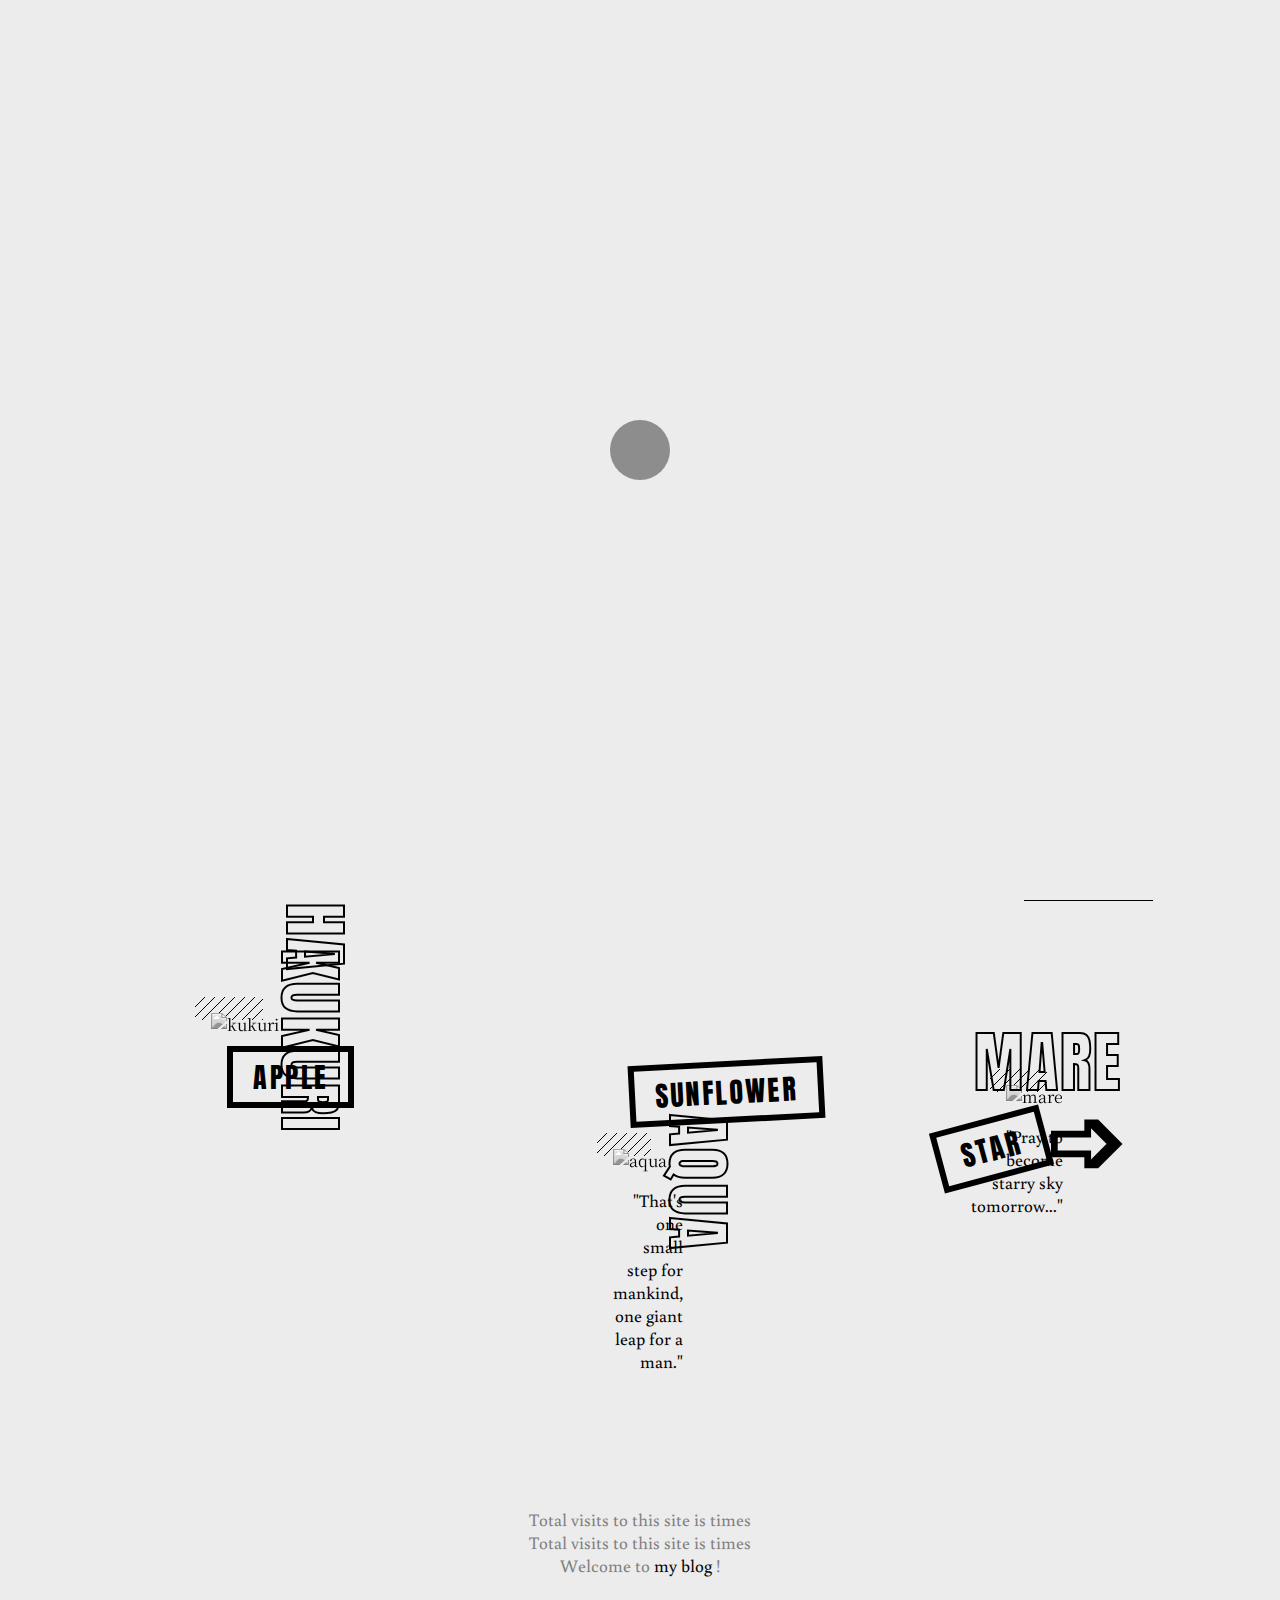
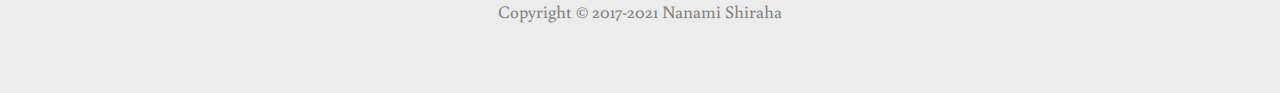
==== commit 341dd0ee: "for file transition" ====
--- a/gallery/index.html
+++ b/gallery/index.html
@@ -9,8 +9,11 @@
 		<link rel="dns-prefetch" href="//cdn.jsdelivr.net">
 		<link href="https://fonts.googleapis.com/css2?family=Noto+Serif+SC:wght@400;900&amp;display=swap" rel="stylesheet" media="all" onload="this.media=&quot;all&quot;">
 
-		<link rel="stylesheet" type="text/css" href="main.dev.css" />
 		<!-- <link rel="stylesheet" type="text/css" href="https://cdn.jsdelivr.net/gh/45921/cdn-public@main/app/gallery/base.min.css" /> -->
+		<link rel="stylesheet" type="text/css" href="/gallery/main.dev.css" />
+
+		<script src="/gallery/jquery.js"></script>
+		<script async src="/gallery/busuanzi.modified.js"></script>
 
 		<script>document.documentElement.className="js";var supportsCssVars=function(){var e,t=document.createElement("style");return t.innerHTML="root: { --tmp-var: bold; }",document.head.appendChild(t),e=!!(window.CSS&&window.CSS.supports&&window.CSS.supports("font-weight","var(--tmp-var)")),t.parentNode.removeChild(t),e};supportsCssVars()||alert("Please view this demo in a modern browser that supports CSS Variables.");</script>
 	</head>
@@ -60,7 +63,7 @@
 							<h3 class="box__title box__title--straight box__title--bottom"><span class="box__title-inner" data-hover="ANZU">ANZU</span></h3>
 							<h4 class="box__text box__text--bottom"><span class="box__text-inner box__text-inner--rotated1">Clover</span></h4>
 							<div class="box__deco box__deco--top">&#10115;</div>
-							<p class="box__content box__content--top--high">"Looking for a clover day's"</p>
+							<p class="box__content box__content--top">"Looking for a clover day's"</p>
 						</div>
 					</a>
 					<a class="grid__item" href="#preview-3">
@@ -262,8 +265,9 @@
 		</main>
 
 		<div class="footer">
-			<script async src="//busuanzi.ibruce.info/busuanzi/2.3/busuanzi.pure.mini.js"></script>
+			<span id="busuanzi_container_site_pv">Total visits to this site is <span id="busuanzi_value_site_pv"></span> times</span><br/>
             <span id="busuanzi_container_site_pv">Total visits to this site is <span id="busuanzi_value_site_pv"></span> times</span><br/>
+			
 			<span>Welcome to <a href="https://shiraha.cn/">my blog</a> !</span><br/><br/>
 			<span>Copyright © 2017-2021 Nanami Shiraha</span>
 		</div>
